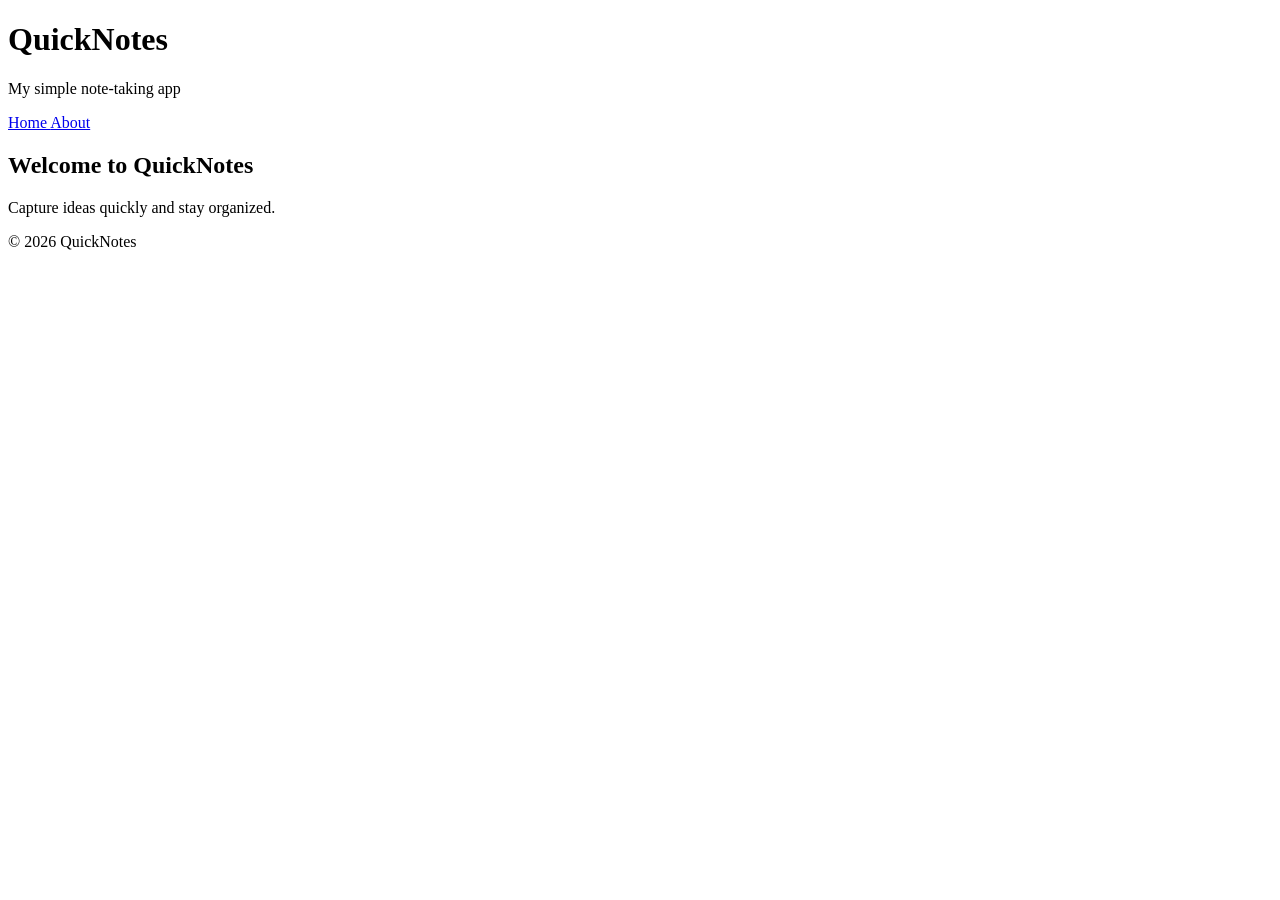
==== index.html @ 077245d9 "final about page" ====
<!DOCTYPE html>
  <html lang ="en">
     <head>
         <meta charset="UTF-8">
         <meta name="viewport" content ="width=device-width, initial-scale=1.0">
         <title>QuickNotes - Home</title>
     </head>
     <body>
        <header>
            <h1>QuickNotes</h1>
            <p>My simple note-taking app</p>
            <nav>
                <a href ="index.html">Home </a>
                <a href="about.html">About </a>
            </nav>
        </header>
           <main>
             <h2>Welcome to QuickNotes</h2>
               <p>Capture ideas quickly and stay organized.</p>
           </main>
           <footer ><p>&copy; 2026 QuickNotes</p></footer>
     </body>
     </html>
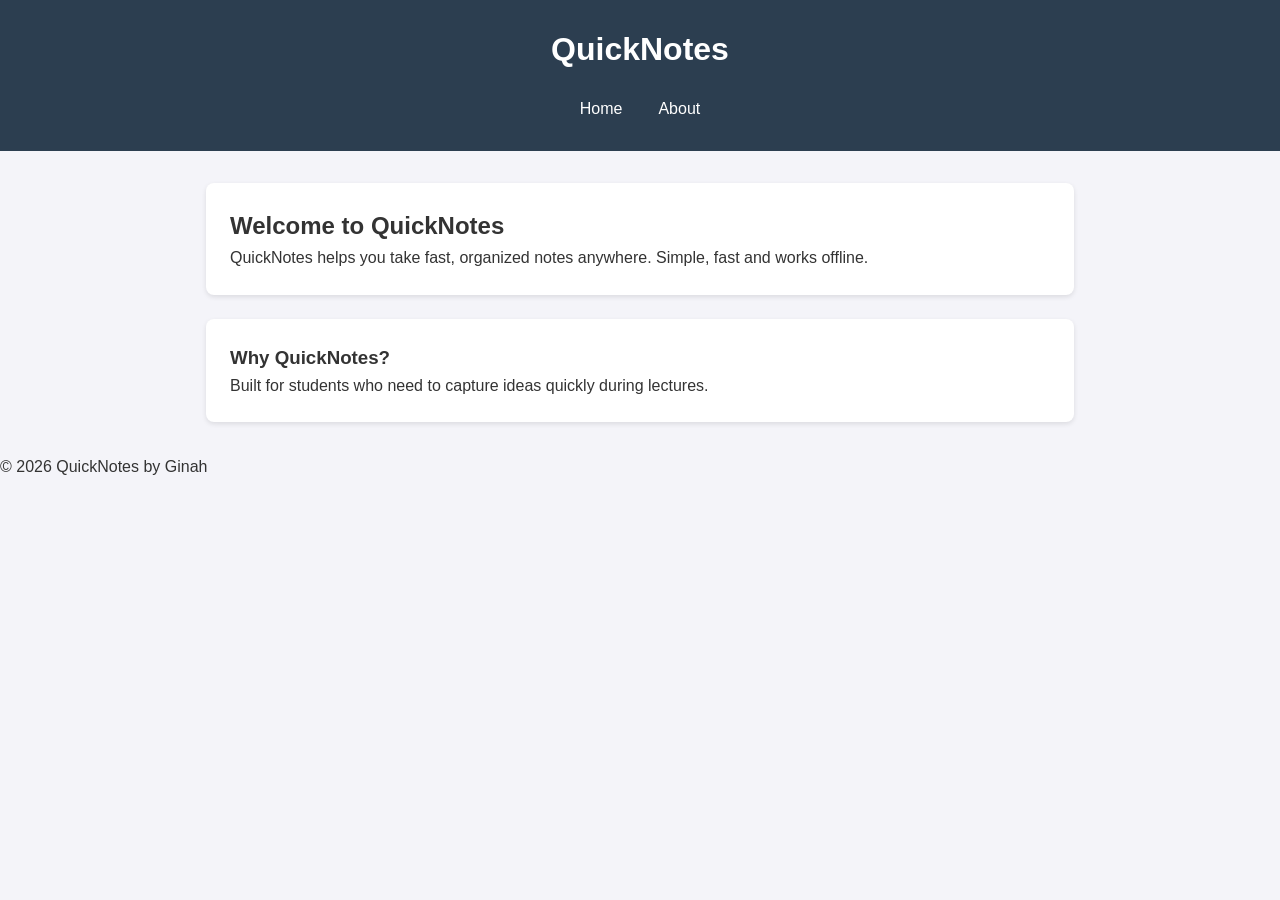
==== commit 104c6e88: "Add files via upload" ====
--- a/index.html
+++ b/index.html
@@ -1,23 +1,31 @@
-<!DOCTYPE html>
-  <html lang ="en">
-     <head>
-         <meta charset="UTF-8">
-         <meta name="viewport" content ="width=device-width, initial-scale=1.0">
-         <title>QuickNotes - Home</title>
-     </head>
-     <body>
-        <header>
-            <h1>QuickNotes</h1>
-            <p>My simple note-taking app</p>
-            <nav>
-                <a href ="index.html">Home </a>
-                <a href="about.html">About </a>
-            </nav>
-        </header>
-           <main>
-             <h2>Welcome to QuickNotes</h2>
-               <p>Capture ideas quickly and stay organized.</p>
-           </main>
-           <footer ><p>&copy; 2026 QuickNotes</p></footer>
-     </body>
-     </html>+<!DOCTYPE html>
+<html lang="en">
+<head>
+  <meta charset="UTF-8">
+  <meta name="viewport" content="width=device-width, initial-scale=1.0">
+  <title>QuickNotes - Home</title>
+  <link rel="stylesheet" href="style.css">
+</head>
+<body>
+  <header>
+    <h1>QuickNotes</h1>
+    <nav>
+      <a href="index.html">Home</a>
+      <a href="about.html">About</a>
+    </nav>
+  </header>
+  <main>
+    <section>
+      <h2>Welcome to QuickNotes</h2>
+      <p>QuickNotes helps you take fast, organized notes anywhere. Simple, fast and works offline.</p>
+    </section>
+    <section>
+      <h3>Why QuickNotes?</h3>
+      <p>Built for students who need to capture ideas quickly during lectures.</p>
+    </section>
+  </main>
+  <footer>
+    <p>&copy; 2026 QuickNotes by Ginah</p>
+  </footer>
+</body>
+</html>
--- a/style.css
+++ b/style.css
@@ -0,0 +1,62 @@
+* { box-sizing: border-box; margin: 0; padding: 0; }
+body { font-family: Arial, 
+    sans-serif; background: #f4f4f9;
+     color: #333; line-height: 1.6; }
+header { background: #2c3e50; 
+    color: white;
+     padding: 1.5rem;
+      text-align: center; }
+nav { display: flex;
+     justify-content: center;
+      gap: 16px; 
+      margin-top: 1rem; }
+nav a { color: white;
+     text-decoration: none; 
+     padding: 5px 10px; }
+nav a:hover { background: white;
+     color: #2c3e50;
+      border-radius: 4px; }
+main { max-width: 900px; 
+    margin: 2rem auto; 
+    padding: 0 1rem; }
+section { background: white;
+     padding: 1.5rem;
+      margin-bottom: 1.5rem;
+       border-radius: 8px; 
+       box-shadow: 0 2px 5px rgba(0,0,0,0.1); }
+.features { display: grid;
+     grid-template-columns: repeat(auto-fit, minmax(180px, 1fr)); 
+     gap: 1rem; 
+     list-style: none; 
+     padding: 0; }
+.features li { background: #eef2ff;
+     padding: 1rem; 
+     border-radius: 6px;
+      border: 1px solid #c7d2fe;
+       text-align: center; }
+table { width: 100%; 
+    border-collapse: collapse;
+     margin-top: 1rem; }
+th, td { border: 1px solid #ccc; 
+    padding: 10px; text-align: left; }
+th { background: #f0f0f0; }
+form { display: flex;
+     flex-direction: column;
+      gap: 1rem; }
+input, textarea, select { width: 100%;
+     padding: 10px;
+      border: 1px solid #ccc;
+      border-radius: 4px; }
+button { background: #2c3e50;
+     color: white;
+      padding: 10px;
+       border: none; 
+       border-radius: 4px; 
+       cursor: pointer; }
+button:hover { background: #1a252f; }
+@media (max-width: 600px) {
+  header { font-size: 0.9rem;
+     padding: 1rem; }
+  nav { flex-direction: column;
+     align-items: center; }
+}
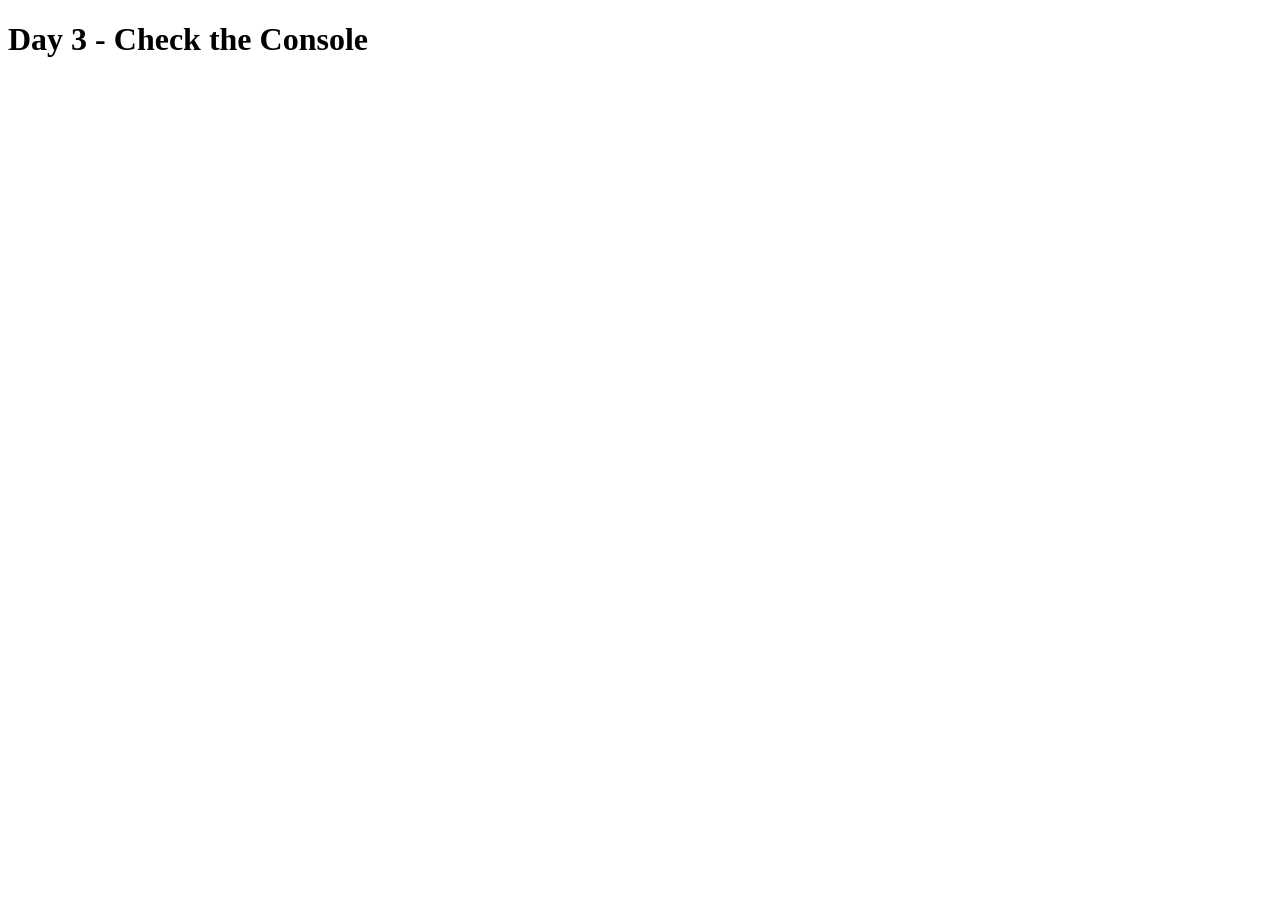
==== commit 7b6b47ac: "Add files via upload" ====
--- a/index.html
+++ b/index.html
@@ -1,31 +1,12 @@
 <!DOCTYPE html>
 <html lang="en">
 <head>
-  <meta charset="UTF-8">
-  <meta name="viewport" content="width=device-width, initial-scale=1.0">
-  <title>QuickNotes - Home</title>
-  <link rel="stylesheet" href="style.css">
+    <meta charset="UTF-8">
+    <meta name="viewport" content="width=device-width, initial-scale=1.0">
+    <title>Notes Toolkit - Day 3</title>
+    <script src="script.js" defer></script>
 </head>
 <body>
-  <header>
-    <h1>QuickNotes</h1>
-    <nav>
-      <a href="index.html">Home</a>
-      <a href="about.html">About</a>
-    </nav>
-  </header>
-  <main>
-    <section>
-      <h2>Welcome to QuickNotes</h2>
-      <p>QuickNotes helps you take fast, organized notes anywhere. Simple, fast and works offline.</p>
-    </section>
-    <section>
-      <h3>Why QuickNotes?</h3>
-      <p>Built for students who need to capture ideas quickly during lectures.</p>
-    </section>
-  </main>
-  <footer>
-    <p>&copy; 2026 QuickNotes by Ginah</p>
-  </footer>
+    <h1>Day 3 - Check the Console</h1>
 </body>
 </html>
